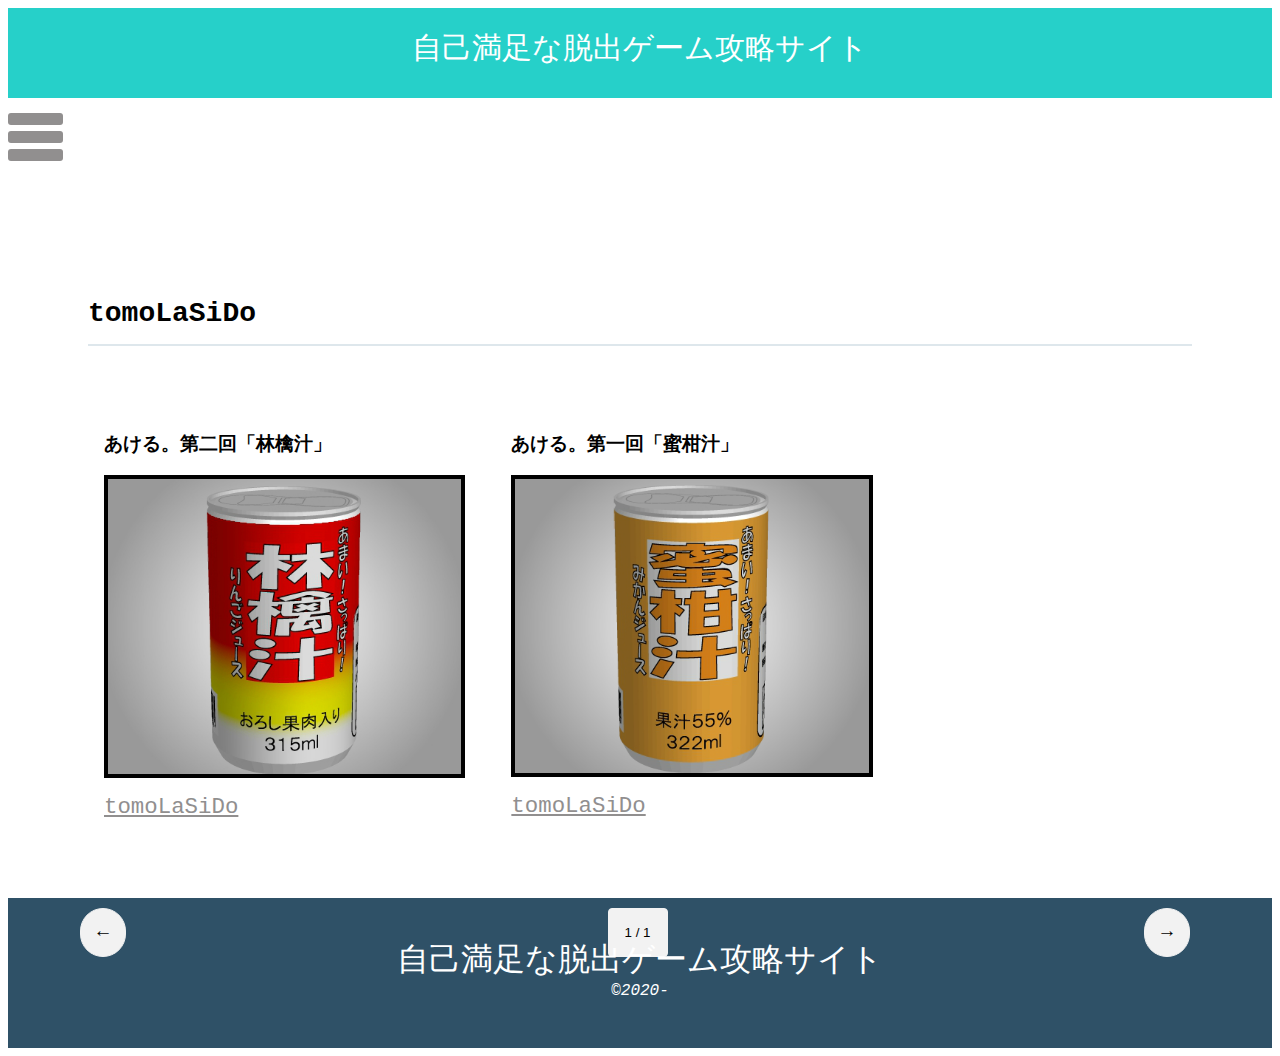
==== developer/1.html @ 0f2c59f7 "Update and rename 1 to 1.html" ====
<!DOCTYPE html>
<html>
  <head>
    <meta charset="utf-8">
    <title>自己満足な脱出ゲーム攻略サイト</title>
    <link rel="stylesheet" href="developer.css">
  </head>
  <body>

<!--　ヘッダー　-->
    <div class="header">
      <div class="header-logo"><a href="../index.html">自己満足な脱出ゲーム攻略サイト</a></div>
      <div class="header-list">
        <div id="nav-drawer">
          <input id="nav-input" type="checkbox" class="nav-unshown">
          <label id="nav-open" for="nav-input"><span></span></label>
          <label class="nav-unshown" id="nav-close" for="nav-input"></label>
          <div id="nav-content">
            <ul>
<!--
              <li><form class="index-search"　action="game" method="get">
                <input type="search" name="search">
                <input type="submit" value="検索">
              </form></li>
-->
              <li><a href="../pc/1.html">PCゲーム</a></li>
              <li><a href="../smh/1.html">スマートフォンゲーム</a></li>
              <!-- <li><a href="form.html">お問い合わせ</a></li> -->
            </ul>
          </div>
        </div>
      </div>
    </div>

<!--　メイン　-->
<div class="main">

  <div class="contents">
    <h3 class="section-title">tomoLaSiDo</h3>
      <div class="wrap-block">

        <article>
          <h3>あける。第二回「林檎汁」</h3>
          <div class="block">
            <a href="../game/2.html" sl-processed="1">
              <img src="../akr_2.jpg">
            </a>
          </div>
          <div class="list-detail">
            <a href="1" sl-processed="1">tomoLaSiDo</a>
          </div>
        </article>

        <article>
          <h3>あける。第一回「蜜柑汁」</h3>
          <div class="block">
            <a href="../game/1.html" sl-processed="1">
              <img src="../akr_1.jpg">
            </a>
          </div>
          <div class="list-detail">
            <a href="1" sl-processed="1">tomoLaSiDo</a>
          </div>
        </article>

      </div>

      <div class="pagination-container text-center">
        <ul class="pagination mb15">
          <li class="prev disabled">
            <a href="" sl-processed="1">
              <i class="icon-circle-arrow-left"></i>
              ←
            </a>
          </li>
          <li class="numbers">
            <ul class="pagination">
              <li>
                <span>
                  <select style="-webkit-appearance:none;border:none;background:none;text-align:center;" onchange="jumpPage($(this));">
                    <option>1 / 1</option>
                    <option value="1" selected="">1 / 1</option>
                  </select>
                </span>
              </li>
            </ul>
          </li>
          <li class="next">
            <a href="#" sl-processed="1">
              →
              <i class="icon-circle-arrow-right"></i>
            </a>
          </li>
        </ul>
        </div>
      </div>
    </div>

<!--　フッター　-->
    <div class="footer">
      <div class="footer-logo">自己満足な脱出ゲーム攻略サイト</div>
      <div><address>©2020-</address></div>
    </div>
  </body>
</html>
---- developer/developer.css ----
body {
  font-family: "Courier","Yu Gothic","Meiryo","fantasy";
}

li {
  list-style: none;
}


/*　ヘッダー　*/
.header {
  background-color: #26d0c9;
  color: #fff;
  height: 90px;
}

.header-logo {
  text-align: center;
  font-size: 30px;
  padding: 20px 0px;
}

.header-logo a {
  text-decoration: none;
  color: #fff
}

.header-list li {
  padding: 20px;
  float: left;
}

.header-list li a {
  text-decoration: none;
  color: #26d0c9;
  font-weight: bold;
  padding-left: 30px;
}

.index-search input[type="search"] {
  background-color: #f2f2f2;
  width: 60%;
  height: 30px;
  margin-bottom: -500px;
  border-radius: 6px;
}

.index-search input[type="submit"] {
  width: 45px;
  height: 30px;
  padding: 0px;
  border-radius: 6px;
}

  #nav-drawer {
    position: relative;
  }
/*チェックボックス等は非表示に*/
  .nav-unshown {
    display: none;
  }

/*アイコンのスペース*/
#nav-open {
    display: inline-block;
    width: 70px;
    height: 66px;
    vertical-align: middle;
}

/*ハンバーガーアイコンをCSSだけで表現*/
#nav-open span, #nav-open span:before, #nav-open span:after {
  position: absolute;
  height: 12px;/*線の太さ*/
  width: 55px;/*長さ*/
  border-radius: 3px;
  background: #918f8f;
  display: block;
  content: '';
  cursor: pointer;
  bottom: 30px;
}
#nav-open span:before {
  bottom: -18px;
}
#nav-open span:after {
  bottom: -36px;
}

/*閉じる用の薄黒カバー*/
#nav-close {
  display: none;/*はじめは隠しておく*/
  position: fixed;
  z-index: 99;
  top: 0;/*全体に広がるように*/
  left: 0;
  width: 100%;
  height: 100%;
  background: black;
  opacity: 0;
  transition: .3s ease-in-out;
}

/*中身*/
#nav-content {
  overflow: auto;
  position: fixed;
  top: 0;
  left: 0;
  z-index: 9999;/*最前面に*/
  width: 80%;/*右側に隙間を作る（閉じるカバーを表示）*/
  max-width: 330px;/*最大幅（調整してください）*/
  height: 100%;
  background: #fff;/*背景色*/
  transition: .3s ease-in-out;/*滑らかに表示*/
  -webkit-transform: translateX(-105%);
  transform: translateX(-105%);/*左に隠しておく*/
}

/*チェックが入ったらもろもろ表示*/
#nav-input:checked ~ #nav-close {
  display: block;/*カバーを表示*/
  opacity: .5;
}

#nav-input:checked ~ #nav-content {
  -webkit-transform: translateX(0%);
  transform: translateX(0%);/*中身を表示（右へスライド）*/
  box-shadow: 6px 0 25px rgba(0,0,0,.15);
}


@media (max-width: 500px) {
  .header-logo {
    text-align: center;
    font-size: 28px;
    padding: 20px 0px;
  }

}

@media (max-width: 435px) {
  .header-list li {
    padding: 20px 0px;
    float: left;
  }

  .header-list li a {
    text-decoration: none;
    color: #26d0c9;
    font-weight: bold;
    padding-left: 20px;
  }

  #nav-drawer {
    position: relative;
  }
/*チェックボックス等は非表示に*/
  .nav-unshown {
    display: none;
  }

/*アイコンのスペース*/
#nav-open {
    display: inline-block;
    width: 50px;
    height: 40px;
    vertical-align: middle;
}

/*ハンバーガーアイコンをCSSだけで表現*/
#nav-open span, #nav-open span:before, #nav-open span:after {
  position: absolute;
  height: 7px;/*線の太さ*/
  width: 45px;/*長さ*/
  border-radius: 3px;
  background: #918f8f;
  display: block;
  content: '';
  cursor: pointer;
  bottom: 50px;
}
#nav-open span:before {
  bottom: -12px;
}
#nav-open span:after {
  bottom: -24px;
}

/*閉じる用の薄黒カバー*/
#nav-close {
  display: none;/*はじめは隠しておく*/
  position: fixed;
  z-index: 99;
  top: 0;/*全体に広がるように*/
  left: 0;
  width: 100%;
  height: 100%;
  background: black;
  opacity: 0;
  transition: .3s ease-in-out;
}

/*中身*/
#nav-content {
  overflow: auto;
  position: fixed;
  top: 0;
  left: 0;
  z-index: 9999;/*最前面に*/
  width: 80%;/*右側に隙間を作る（閉じるカバーを表示）*/
  max-width: 330px;/*最大幅（調整してください）*/
  height: 100%;
  background: #fff;/*背景色*/
  transition: .3s ease-in-out;/*滑らかに表示*/
  -webkit-transform: translateX(-105%);
  transform: translateX(-105%);/*左に隠しておく*/
}

/*チェックが入ったらもろもろ表示*/
#nav-input:checked ~ #nav-close {
  display: block;/*カバーを表示*/
  opacity: .5;
}

#nav-input:checked ~ #nav-content {
  -webkit-transform: translateX(0%);
  transform: translateX(0%);/*中身を表示（右へスライド）*/
  box-shadow: 6px 0 25px rgba(0,0,0,.15);
}

}





/*　メイン　*/
.main {
  padding: 100px 80px;
}

.contents {
  height: 500px;
  margin-top: 100px;
}

.section-title {
  border-bottom: 2px solid #dee7ec;
  font-size: 28px;
  padding-bottom: 15px;
  margin-bottom: 50px;
}

.wrap-block {
  display: flex;
  justify-content: flex-start;
  flex-wrap: wrap;
}

article {
  width: 32%;
  margin-right: 2%;
  position: relative;
  padding: 1rem;
  margin-bottom: 2rem;
}

.block {
  margin-bottom: 1rem;
  position: relative;
  padding: 0;
  border-bottom: none;
  display: flex;
  justify-content: flex-start;
  flex-wrap: wrap;
}

.block a {
  text-decoration: none;
  color: #000;
  display: block;
  transition: all .3s ease;
  text-decoration: none;
  word-break: break-all;
}

.block a img {
  border-style: solid;
  border-width: 4px;
  width: 100%;
  margin-bottom: 0;
  display: block;
  max-width: 100%;
}

.block-body {
  bottom: inherit;
  top: 0;
  height: 100%;
  width: 100%;
}

.list-detail a {
  display: inline-block;
  margin-bottom: .5rem;
  font-size: 1.4rem;
  color: #918f8f;
  text-decoration: underline;
  transition: all .3s ease;
  word-break: break-all;
}

.pagination-container {
  width: 100%;
  padding-top: 1rem;
}

.text-center {
  text-align: center !important;
}

.pagination {
  display: flex;
  justify-content: space-between;
}

.mb15 {
  margin-bottom: 15px !important;
}

.pagination li {
  list-style: none;
}

.pagination li a {
  background-color:#f2f2f2;
  font-size: 1.2rem;
  padding: .8rem 1rem;
  margin-left: -50px;
  border: solid 1px #f2f2f2;
  display: inline-block;
  border-radius: 50px;
  color: #000;
  transition: all .3s ease;
  text-decoration: none;
  word-break: break-all;
}

.pagination li span {
  background-color: #f2f2f2;
  font-size: 1.2rem;
  padding: .8rem 1rem;
  margin-left: -85px;
  border: solid 1px #f2f2f2;
  display: inline-block;
  border-radius: 4px;
  color: #000;

}


@media (max-width: 435px) {
  .main {
    padding: 50px 30px;
  }

}





/*　フッター　*/
.footer {
  background-color: #2f5167;
  color: #fff;
  height: 70px;
  padding: 40px 0px;
}

.footer-logo {
  text-align: center;
  font-size: 32px;
}

address {
  text-align: center;
}

.footer-list {
  float: right;
}

.footer-list li {
  padding-bottom: 20px;
}


@media (max-width: 500px) {
  .footer-logo {
    font-size: 28px;
  }
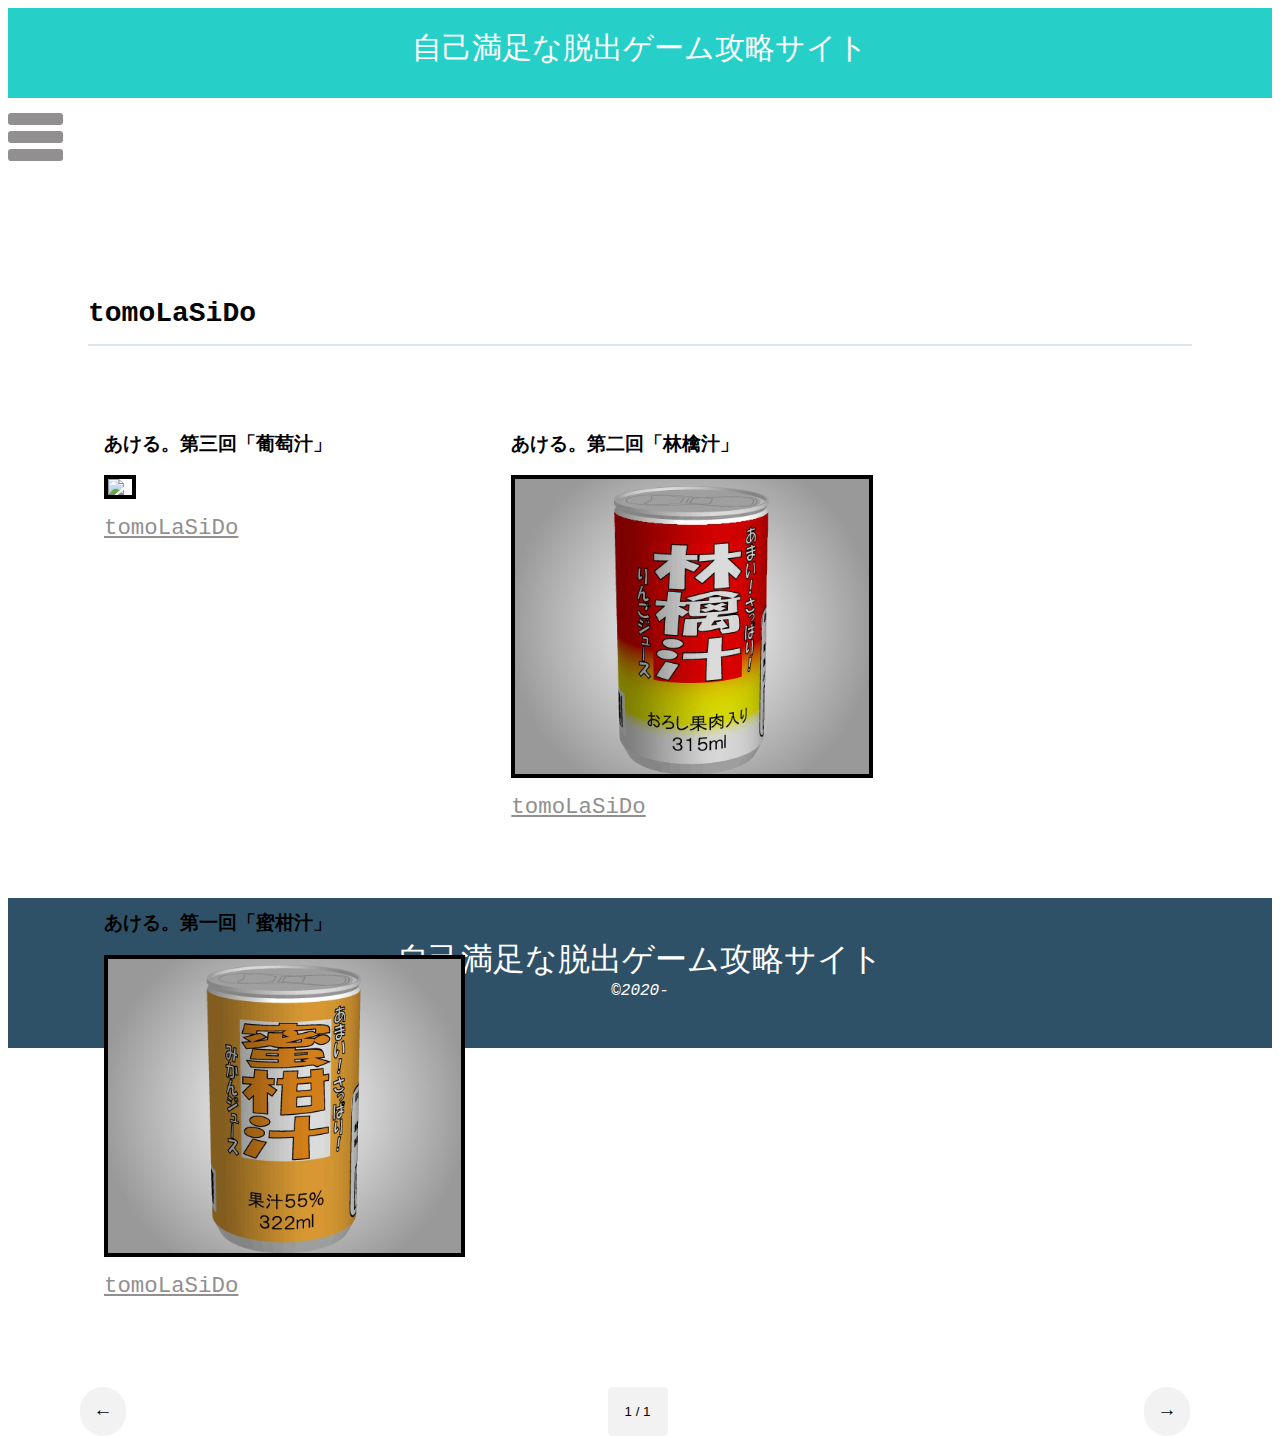
==== commit d494bac8: "Update 1.html" ====
--- a/developer/1.html
+++ b/developer/1.html
@@ -38,6 +38,18 @@
   <div class="contents">
     <h3 class="section-title">tomoLaSiDo</h3>
       <div class="wrap-block">
+
+        <article>
+          <h3>あける。第三回「葡萄汁」</h3>
+          <div class="block">
+            <a href="../game/3.html" sl-processed="1">
+              <img src="../akr_3.jpg">
+            </a>
+          </div>
+          <div class="list-detail">
+            <a href="1" sl-processed="1">tomoLaSiDo</a>
+          </div>
+        </article>
 
         <article>
           <h3>あける。第二回「林檎汁」</h3>
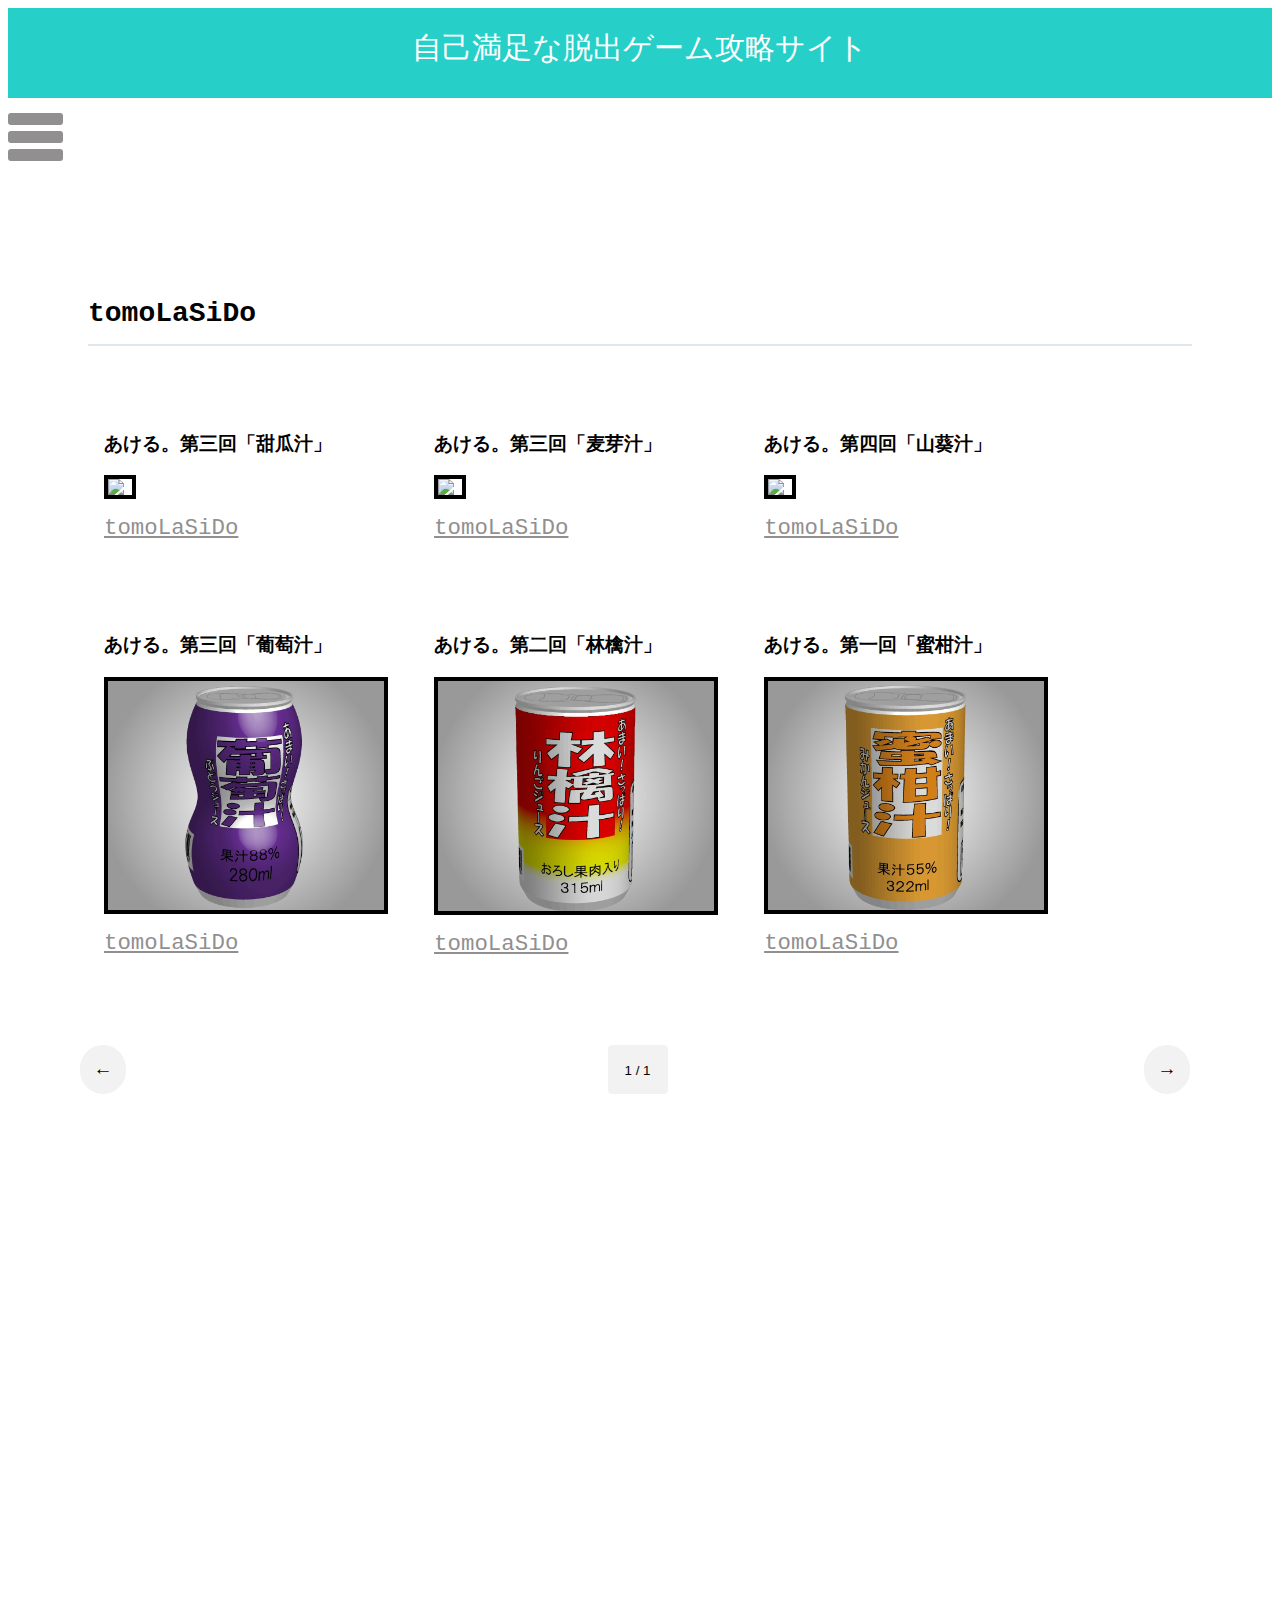
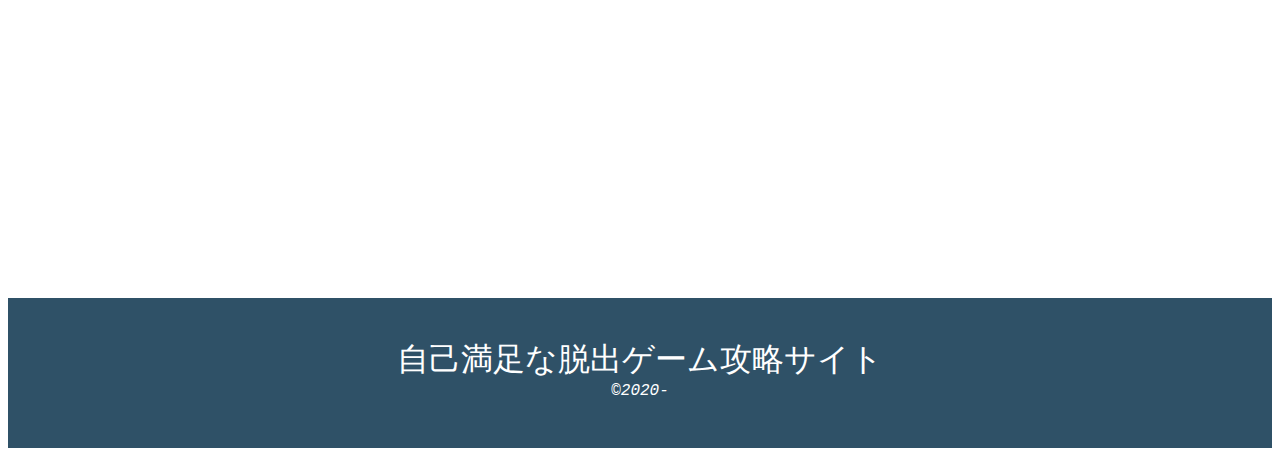
==== commit 48e734e5: "Update 1.html" ====
--- a/developer/1.html
+++ b/developer/1.html
@@ -38,6 +38,42 @@
   <div class="contents">
     <h3 class="section-title">tomoLaSiDo</h3>
       <div class="wrap-block">
+
+        <article>
+          <h3>あける。第三回「甜瓜汁」</h3>
+          <div class="block">
+            <a href="../game/6.html" sl-processed="1">
+              <img src="../akr_6.jpg">
+            </a>
+          </div>
+          <div class="list-detail">
+            <a href="1" sl-processed="1">tomoLaSiDo</a>
+          </div>
+        </article>
+
+        <article>
+          <h3>あける。第三回「麦芽汁」</h3>
+          <div class="block">
+            <a href="../game/5.html" sl-processed="1">
+              <img src="../akr_5.jpg">
+            </a>
+          </div>
+          <div class="list-detail">
+            <a href="1" sl-processed="1">tomoLaSiDo</a>
+          </div>
+        </article>
+
+        <article>
+          <h3>あける。第四回「山葵汁」</h3>
+          <div class="block">
+            <a href="../game/4.html" sl-processed="1">
+              <img src="../akr_4.jpg">
+            </a>
+          </div>
+          <div class="list-detail">
+            <a href="1" sl-processed="1">tomoLaSiDo</a>
+          </div>
+        </article>
 
         <article>
           <h3>あける。第三回「葡萄汁」</h3>
--- a/developer/developer.css
+++ b/developer/developer.css
@@ -241,7 +241,7 @@
 }
 
 .contents {
-  height: 500px;
+  height: 1500px;
   margin-top: 100px;
 }
 
@@ -259,7 +259,7 @@
 }
 
 article {
-  width: 32%;
+  width: 25%;
   margin-right: 2%;
   position: relative;
   padding: 1rem;
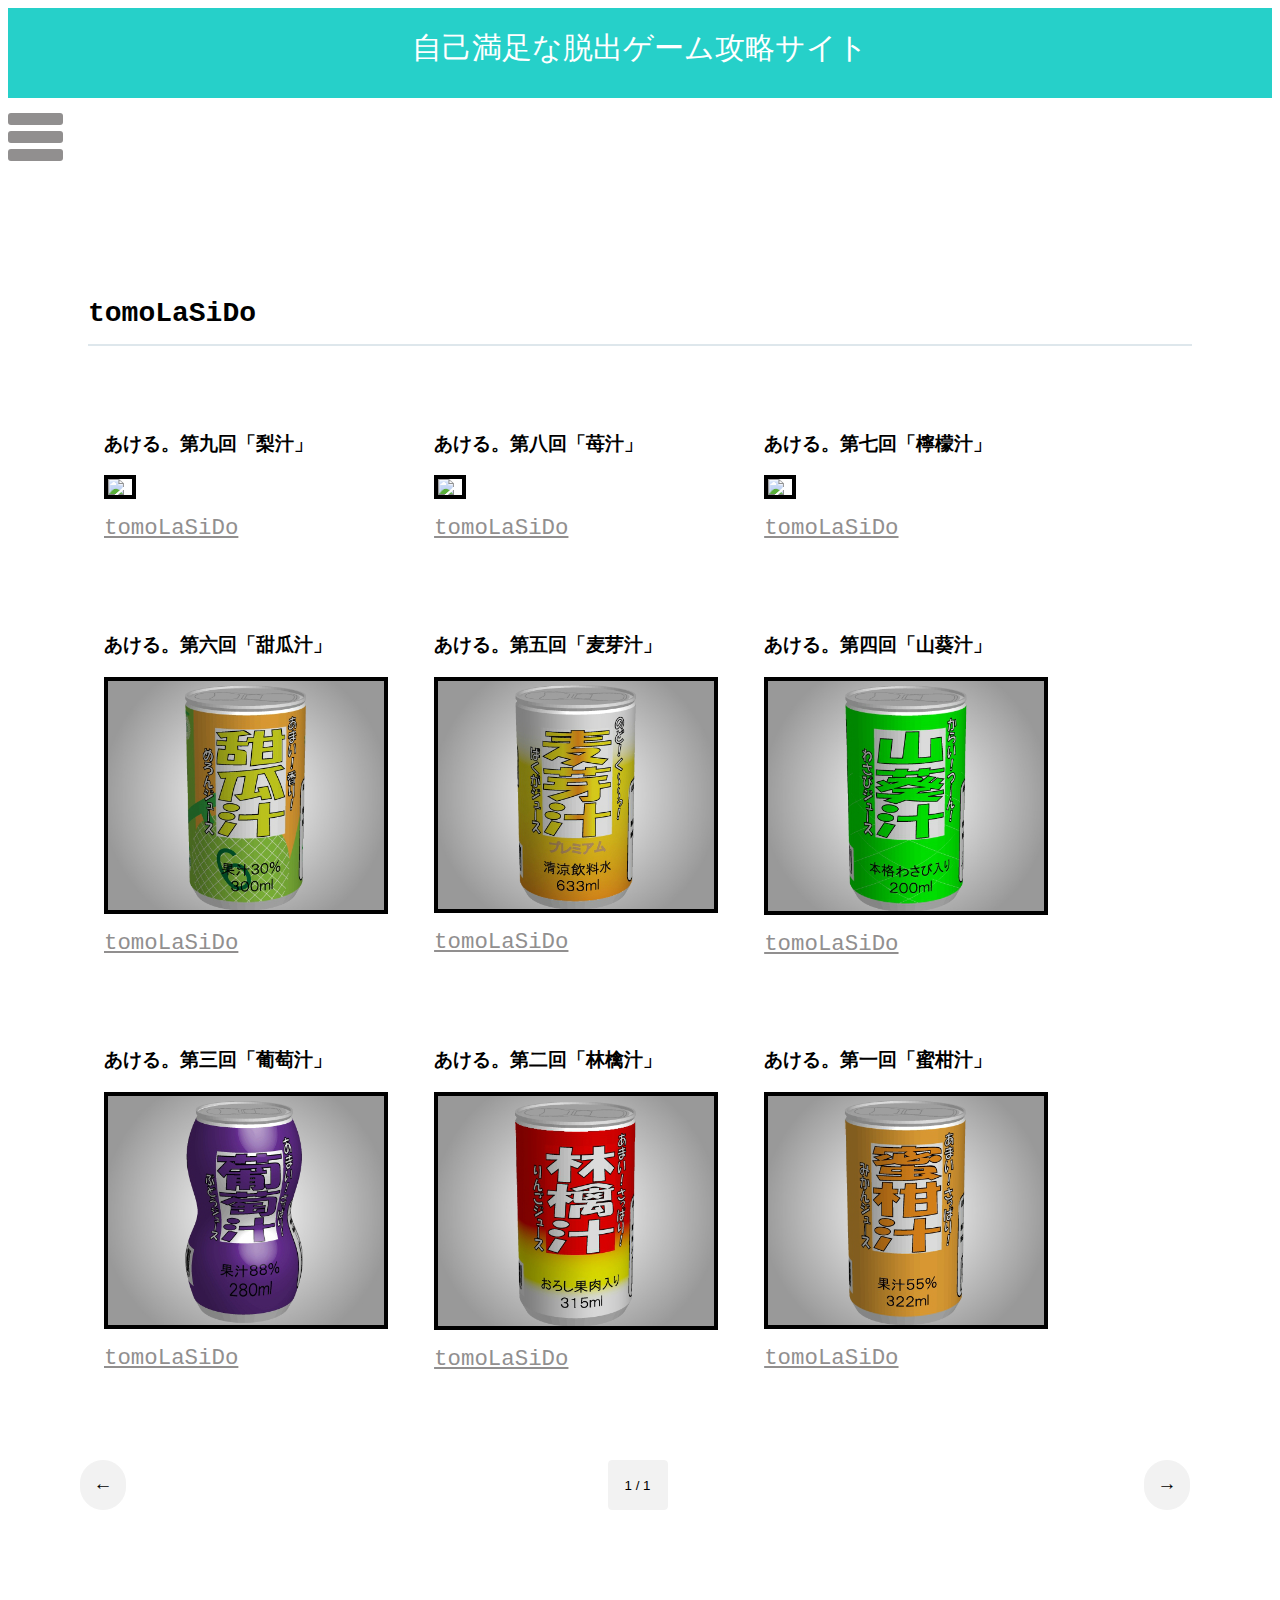
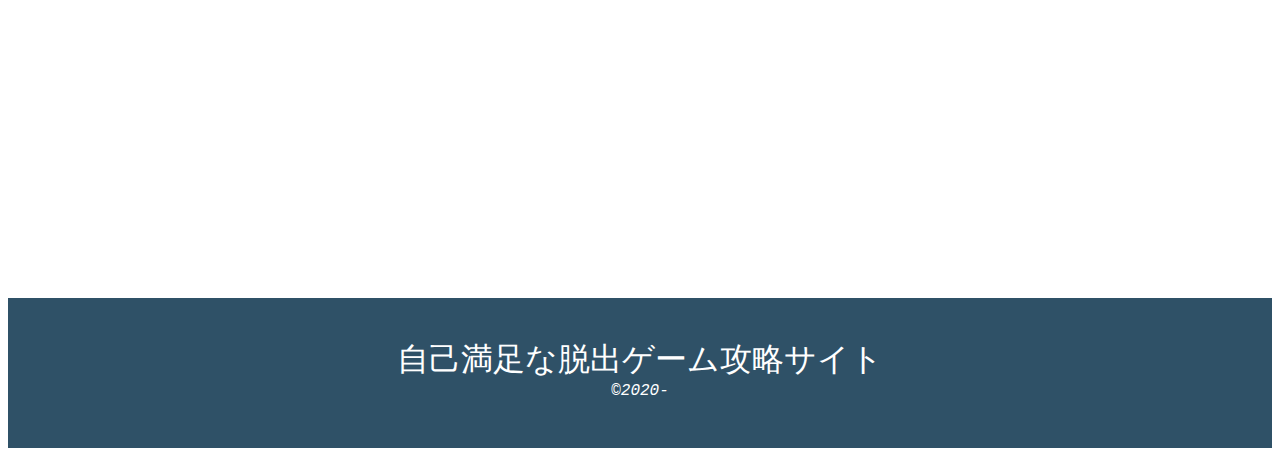
==== commit 40fb4c2f: "Update 1.html" ====
--- a/developer/1.html
+++ b/developer/1.html
@@ -40,7 +40,43 @@
       <div class="wrap-block">
 
         <article>
-          <h3>あける。第三回「甜瓜汁」</h3>
+          <h3>あける。第九回「梨汁」</h3>
+          <div class="block">
+            <a href="../game/9.html" sl-processed="1">
+              <img src="../akr_9.jpg">
+            </a>
+          </div>
+          <div class="list-detail">
+            <a href="1" sl-processed="1">tomoLaSiDo</a>
+          </div>
+        </article>
+
+        <article>
+          <h3>あける。第八回「苺汁」</h3>
+          <div class="block">
+            <a href="../game/8.html" sl-processed="1">
+              <img src="../akr_8.jpg">
+            </a>
+          </div>
+          <div class="list-detail">
+            <a href="1" sl-processed="1">tomoLaSiDo</a>
+          </div>
+        </article>
+
+        <article>
+          <h3>あける。第七回「檸檬汁」</h3>
+          <div class="block">
+            <a href="../game/7.html" sl-processed="1">
+              <img src="../akr_7.jpg">
+            </a>
+          </div>
+          <div class="list-detail">
+            <a href="1" sl-processed="1">tomoLaSiDo</a>
+          </div>
+        </article>
+
+        <article>
+          <h3>あける。第六回「甜瓜汁」</h3>
           <div class="block">
             <a href="../game/6.html" sl-processed="1">
               <img src="../akr_6.jpg">
@@ -52,7 +88,7 @@
         </article>
 
         <article>
-          <h3>あける。第三回「麦芽汁」</h3>
+          <h3>あける。第五回「麦芽汁」</h3>
           <div class="block">
             <a href="../game/5.html" sl-processed="1">
               <img src="../akr_5.jpg">
